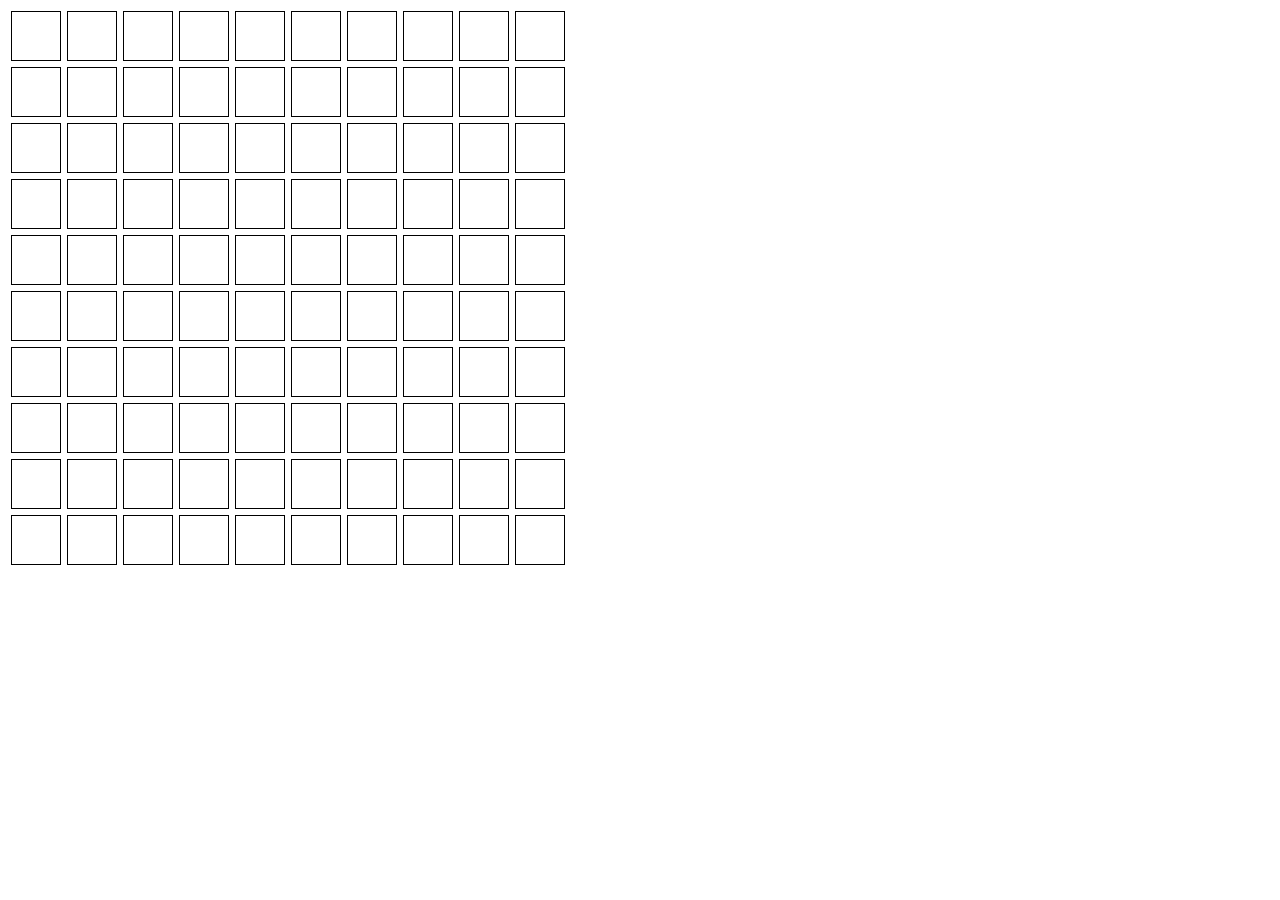
==== battleship-game.html @ e10d7560 "Initial commit" ====
<!DOCTYPE html>
<html lang="en">
  <head>
    <meta charset="UTF-8" />
    <meta name="viewport" content="width=device-width, initial-scale=1.0" />
    <link rel="stylesheet" href="battleship-style.css" />
    <title>Battleship - Game</title>
  </head>
  <body>
    <div class="container">
      <div class="row">
        <div class="column 0"></div>
        <div class="column 1"></div>
        <div class="column"></div>
        <div class="column"></div>
        <div class="column"></div>
        <div class="column"></div>
        <div class="column"></div>
        <div class="column"></div>
        <div class="column"></div>
        <div class="column"></div>
      </div>
      <div class="row">
        <div class="column"></div>
        <div class="column"></div>
        <div class="column"></div>
        <div class="column"></div>
        <div class="column"></div>
        <div class="column"></div>
        <div class="column"></div>
        <div class="column"></div>
        <div class="column"></div>
        <div class="column"></div>
      </div>
      <div class="row">
        <div class="column"></div>
        <div class="column"></div>
        <div class="column"></div>
        <div class="column"></div>
        <div class="column"></div>
        <div class="column"></div>
        <div class="column"></div>
        <div class="column"></div>
        <div class="column"></div>
        <div class="column"></div>
      </div>
      <div class="row">
        <div class="column"></div>
        <div class="column"></div>
        <div class="column"></div>
        <div class="column"></div>
        <div class="column"></div>
        <div class="column"></div>
        <div class="column"></div>
        <div class="column"></div>
        <div class="column"></div>
        <div class="column"></div>
      </div>
      <div class="row">
        <div class="column"></div>
        <div class="column"></div>
        <div class="column"></div>
        <div class="column"></div>
        <div class="column"></div>
        <div class="column"></div>
        <div class="column"></div>
        <div class="column"></div>
        <div class="column"></div>
        <div class="column"></div>
      </div>
      <div class="row">
        <div class="column"></div>
        <div class="column"></div>
        <div class="column"></div>
        <div class="column"></div>
        <div class="column"></div>
        <div class="column"></div>
        <div class="column"></div>
        <div class="column"></div>
        <div class="column"></div>
        <div class="column"></div>
      </div>
      <div class="row">
        <div class="column"></div>
        <div class="column"></div>
        <div class="column"></div>
        <div class="column"></div>
        <div class="column"></div>
        <div class="column"></div>
        <div class="column"></div>
        <div class="column"></div>
        <div class="column"></div>
        <div class="column"></div>
      </div>
      <div class="row">
        <div class="column"></div>
        <div class="column"></div>
        <div class="column"></div>
        <div class="column"></div>
        <div class="column"></div>
        <div class="column"></div>
        <div class="column"></div>
        <div class="column"></div>
        <div class="column"></div>
        <div class="column"></div>
      </div>
      <div class="row">
        <div class="column"></div>
        <div class="column"></div>
        <div class="column"></div>
        <div class="column"></div>
        <div class="column"></div>
        <div class="column"></div>
        <div class="column"></div>
        <div class="column"></div>
        <div class="column"></div>
        <div class="column"></div>
      </div>
      <div class="row">
        <div class="column"></div>
        <div class="column"></div>
        <div class="column"></div>
        <div class="column"></div>
        <div class="column"></div>
        <div class="column"></div>
        <div class="column"></div>
        <div class="column"></div>
        <div class="column"></div>
        <div class="column"></div>
      </div>
    </div>

    <script src="battleship-script.js"></script>
  </body>
</html>
---- battleship-style.css ----
* {
  box-sizing: border-box;
}

.container {
  display: flex;
  flex-direction: column;
}

.column {
  cursor: pointer;
  height: 50px;
  width: 50px;
  border: 1px solid black;
  margin: 3px 3px;
}

.row {
  margin-right: 3px;
  display: flex;
  user-select: none;
}

.column:hover {
  transform: scale(1.1);
  background-color: #f3f3f3;
}
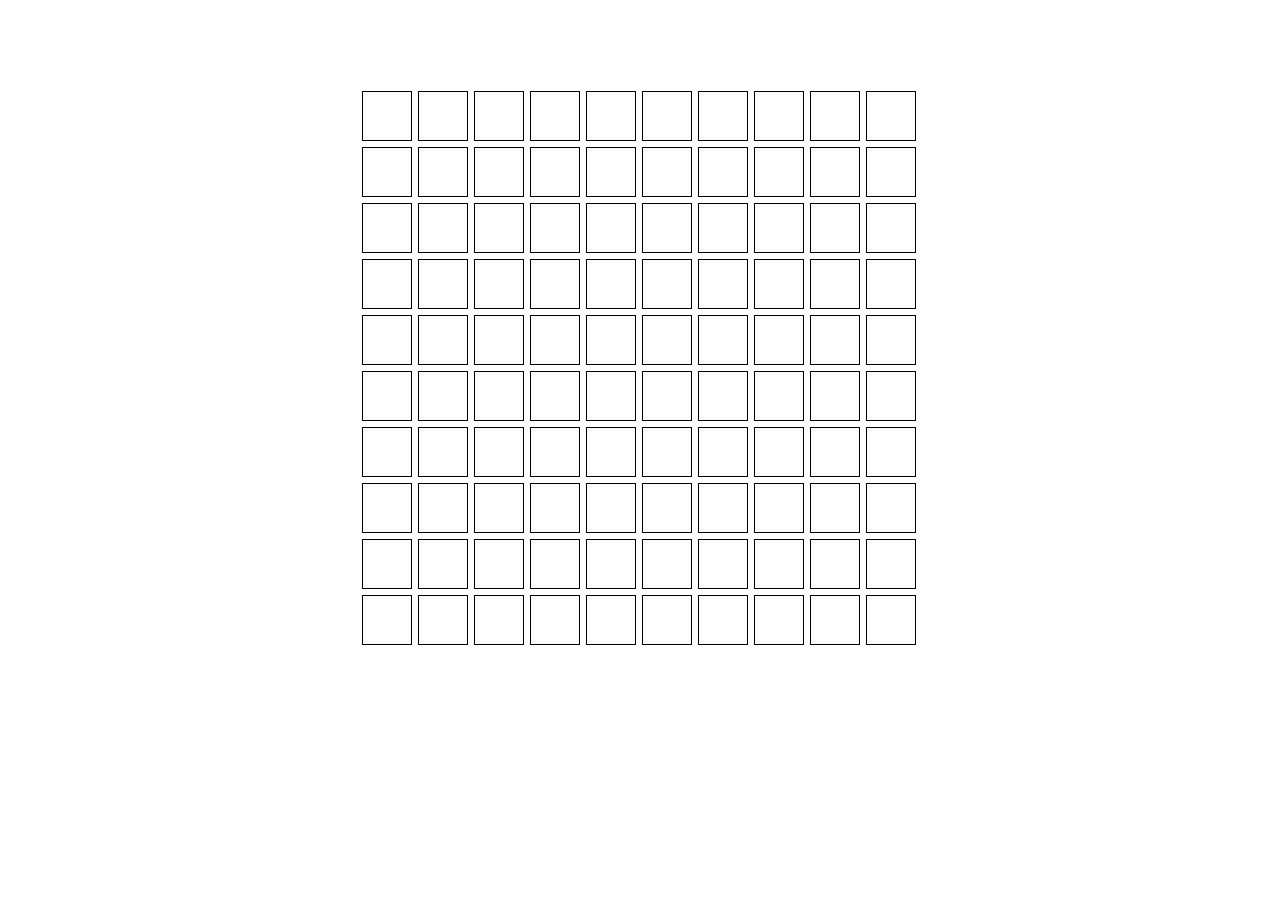
==== commit 6f119188: "Added delete function prototype" ====
--- a/battleship-game.html
+++ b/battleship-game.html
@@ -128,6 +128,7 @@
         <div class="column"></div>
         <div class="column"></div>
       </div>
+      <div class="available-ships" id="available-ships"></div>
     </div>
 
     <script src="battleship-script.js"></script>
--- a/battleship-style.css
+++ b/battleship-style.css
@@ -3,8 +3,11 @@
 }
 
 .container {
+  height: 80vh;
   display: flex;
   flex-direction: column;
+  justify-content: center;
+  align-items: center;
 }
 
 .column {
@@ -23,5 +26,9 @@
 
 .column:hover {
   transform: scale(1.1);
-  background-color: #f3f3f3;
+  background-color: #b9b7b7;
 }
+
+.column.invalid:hover {
+  background-color: red;
+}
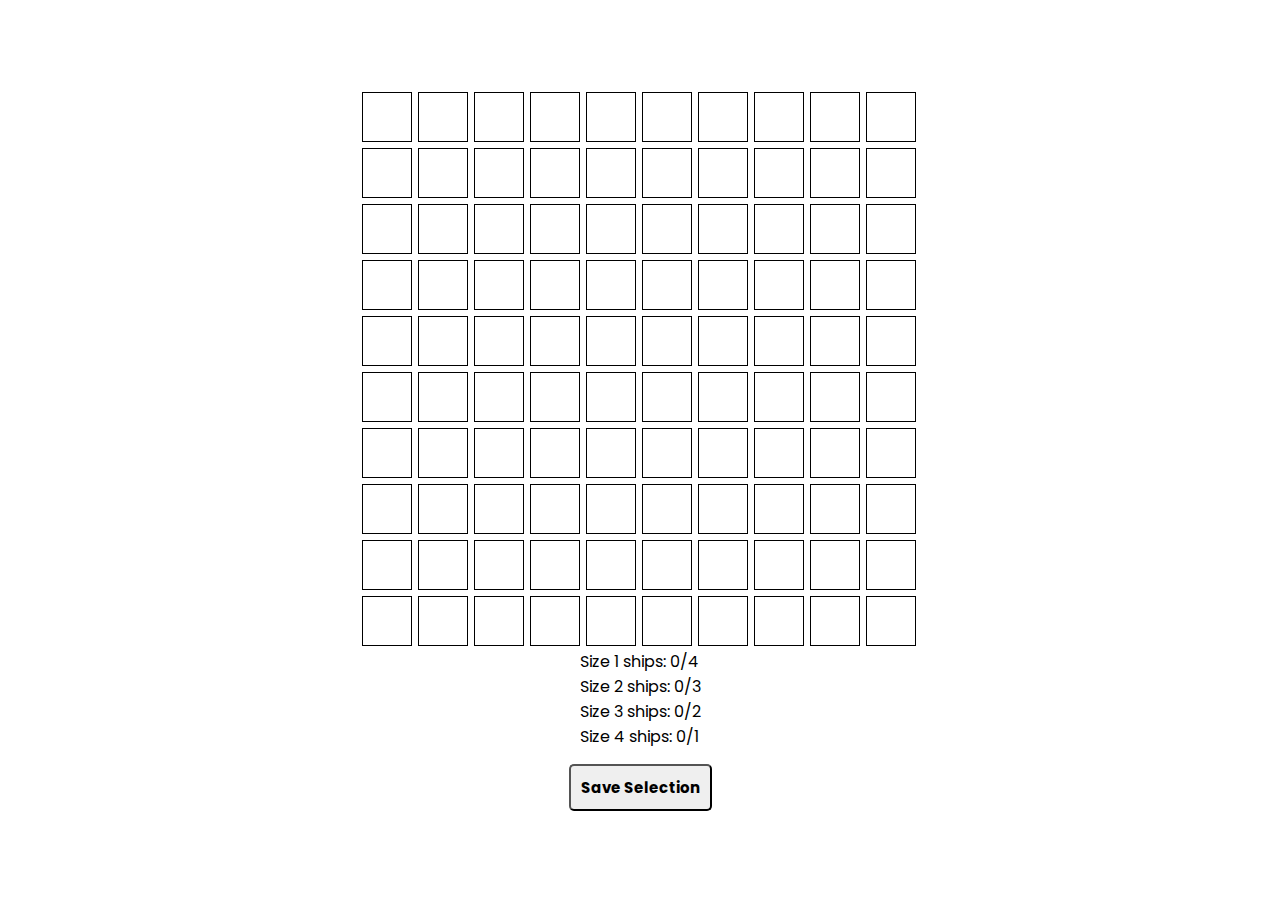
==== commit e8642e94: "Added landing page" ====
--- a/battleship-game.html
+++ b/battleship-game.html
@@ -128,7 +128,13 @@
         <div class="column"></div>
         <div class="column"></div>
       </div>
-      <div class="available-ships" id="available-ships"></div>
+      <div class="available-ships" id="available-ships">
+        <div class="ships"></div>
+        <div class="ships"></div>
+        <div class="ships"></div>
+        <div class="ships"></div>
+      </div>
+      <button class="save-btn" id="save-btn">Save Selection</button>
     </div>
 
     <script src="battleship-script.js"></script>
--- a/battleship-style.css
+++ b/battleship-style.css
@@ -1,9 +1,14 @@
+@import url("https://fonts.googleapis.com/css?family=Poppins&display=swap");
+
 * {
   box-sizing: border-box;
+  margin: 0;
+  padding: 0;
+  font-family: "Poppins", sans-serif;
 }
 
 .container {
-  height: 80vh;
+  height: 100vh;
   display: flex;
   flex-direction: column;
   justify-content: center;
@@ -32,3 +37,130 @@
 .column.invalid:hover {
   background-color: red;
 }
+
+.column.ship {
+  background-color: black;
+}
+
+.save-btn {
+  margin-top: 15px;
+  border-radius: 5px;
+  font-size: 15px;
+  font-weight: bold;
+  padding: 10px;
+}
+
+.ships {
+  font-size: 16px;
+}
+
+/* Welcome page style  */
+
+.welcome-container {
+  display: flex;
+  height: 100vh;
+  align-items: center;
+  justify-content: center;
+  overflow: none;
+}
+
+.card-container {
+  /* height: 755px;   */
+  height: 600px;
+  width: 500px;
+  background: linear-gradient(
+    144.33deg,
+    rgba(90, 157, 179, 0.5) 2.07%,
+    rgba(223, 36, 42, 0.5) 90.04%
+  );
+  border: 1px solid rgba(0, 0, 0, 0.3);
+  /* box-shadow: 5px 5px rgba(0, 0, 0, 0.3); */
+  display: flex;
+  flex-direction: column;
+  align-items: center;
+  justify-content: center;
+  /* border-radius: 5px; */
+  z-index: 5;
+}
+
+.card-header h1 {
+  margin-top: 110px;
+  color: white;
+}
+
+.card-content {
+  width: 100%;
+  height: 100%;
+  display: flex;
+  flex-direction: column;
+  justify-content: center;
+  align-items: center;
+}
+
+.card-content input {
+  width: 60%;
+  height: 5%;
+  padding: 20px;
+  margin-bottom: 50px;
+  border-radius: 5px;
+  font-size: 20px;
+  border: 1px solid rgba(0, 0, 0, 0.3);
+  background-color: #6a9a99;
+  color: white;
+  opacity: 0.9;
+}
+
+input::placeholder {
+  color: white;
+}
+
+input:focus {
+  outline: none;
+}
+
+.card-content button {
+  cursor: pointer;
+  width: 80%;
+  height: 10%;
+  border-radius: 5px;
+  font-size: 30px;
+  /* padding: 5px; */
+  text-align: center;
+  border: 1px solid rgba(0, 0, 0, 0.3);
+  font-weight: bold;
+  background-color: #328caa;
+  color: white;
+  opacity: 0.9;
+  margin-top: 50px;
+}
+
+.card-content button:hover {
+  transform: scale(1.02);
+}
+
+.img-container {
+  position: absolute;
+  top: 0;
+  bottom: 0;
+  right: 0;
+  left: 0;
+  /* background-image: url(assets/paper-boats-on-solid-surface-194094.jpg); */
+}
+
+.img-container::after {
+  content: "";
+  position: absolute;
+  top: 0;
+  bottom: 0;
+  right: 0;
+  left: 0;
+  background-color: rgba(0, 0, 0, 0.2);
+  z-index: 1;
+}
+
+.img-container img {
+  z-index: -1;
+  height: 100%;
+  width: 100%;
+  object-fit: cover;
+}
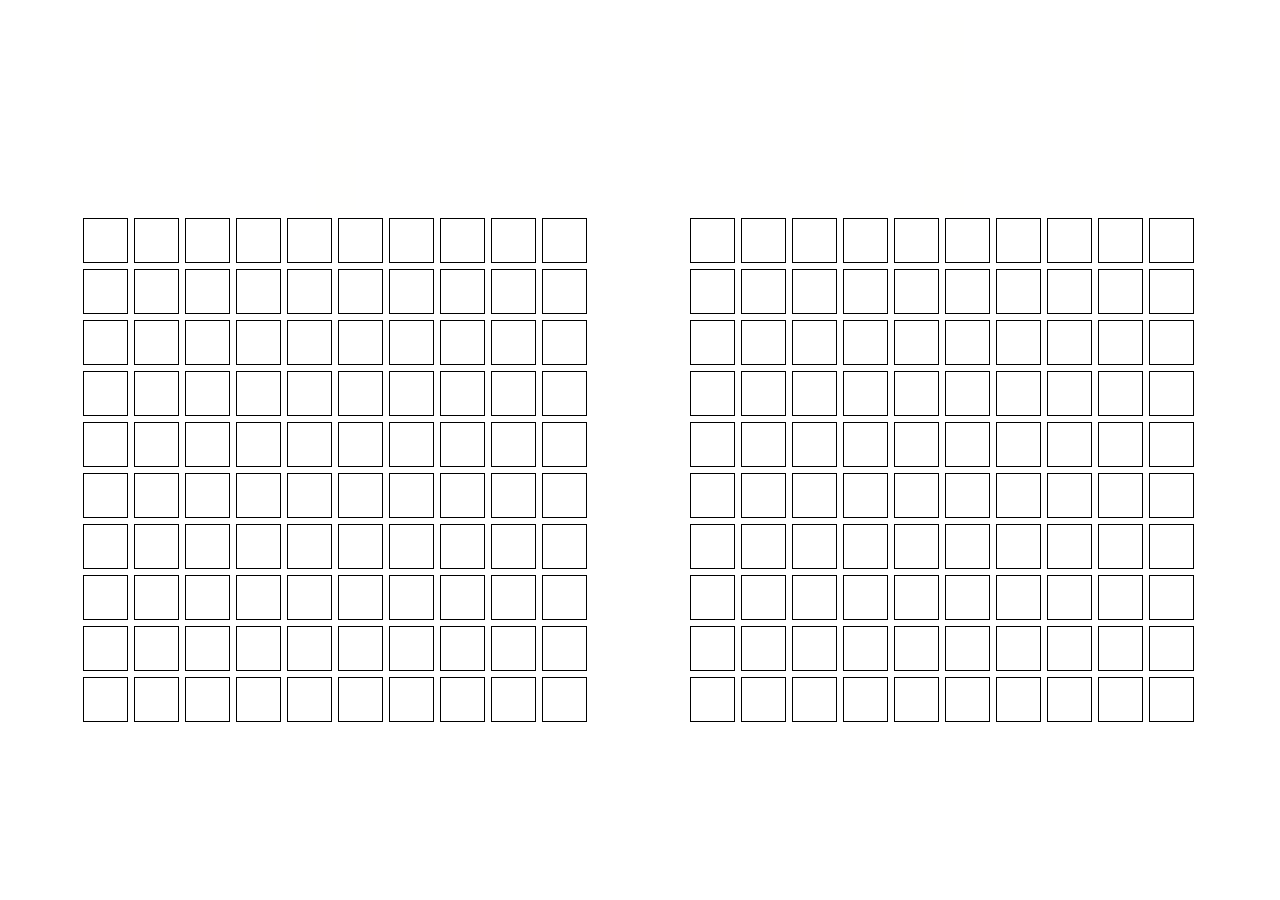
==== commit d8900614: "Added game page" ====
--- a/battleship-game.html
+++ b/battleship-game.html
@@ -4,139 +4,267 @@
     <meta charset="UTF-8" />
     <meta name="viewport" content="width=device-width, initial-scale=1.0" />
     <link rel="stylesheet" href="battleship-style.css" />
-    <title>Battleship - Game</title>
+    <title>Battleships - Game</title>
   </head>
   <body>
-    <div class="container">
-      <div class="row">
-        <div class="column 0"></div>
-        <div class="column 1"></div>
-        <div class="column"></div>
-        <div class="column"></div>
-        <div class="column"></div>
-        <div class="column"></div>
-        <div class="column"></div>
-        <div class="column"></div>
-        <div class="column"></div>
-        <div class="column"></div>
+    <div class="p3-container">
+      <div class="player-container player1">
+        <div class="current-player">
+          <span></span>
+          <div class="player-avatar"></div>
+        </div>
+        <div class="board-container">
+          <div class="row">
+            <div class="column 0"></div>
+            <div class="column 1"></div>
+            <div class="column"></div>
+            <div class="column"></div>
+            <div class="column"></div>
+            <div class="column"></div>
+            <div class="column"></div>
+            <div class="column"></div>
+            <div class="column"></div>
+            <div class="column"></div>
+          </div>
+          <div class="row">
+            <div class="column"></div>
+            <div class="column"></div>
+            <div class="column"></div>
+            <div class="column"></div>
+            <div class="column"></div>
+            <div class="column"></div>
+            <div class="column"></div>
+            <div class="column"></div>
+            <div class="column"></div>
+            <div class="column"></div>
+          </div>
+          <div class="row">
+            <div class="column"></div>
+            <div class="column"></div>
+            <div class="column"></div>
+            <div class="column"></div>
+            <div class="column"></div>
+            <div class="column"></div>
+            <div class="column"></div>
+            <div class="column"></div>
+            <div class="column"></div>
+            <div class="column"></div>
+          </div>
+          <div class="row">
+            <div class="column"></div>
+            <div class="column"></div>
+            <div class="column"></div>
+            <div class="column"></div>
+            <div class="column"></div>
+            <div class="column"></div>
+            <div class="column"></div>
+            <div class="column"></div>
+            <div class="column"></div>
+            <div class="column"></div>
+          </div>
+          <div class="row">
+            <div class="column"></div>
+            <div class="column"></div>
+            <div class="column"></div>
+            <div class="column"></div>
+            <div class="column"></div>
+            <div class="column"></div>
+            <div class="column"></div>
+            <div class="column"></div>
+            <div class="column"></div>
+            <div class="column"></div>
+          </div>
+          <div class="row">
+            <div class="column"></div>
+            <div class="column"></div>
+            <div class="column"></div>
+            <div class="column"></div>
+            <div class="column"></div>
+            <div class="column"></div>
+            <div class="column"></div>
+            <div class="column"></div>
+            <div class="column"></div>
+            <div class="column"></div>
+          </div>
+          <div class="row">
+            <div class="column"></div>
+            <div class="column"></div>
+            <div class="column"></div>
+            <div class="column"></div>
+            <div class="column"></div>
+            <div class="column"></div>
+            <div class="column"></div>
+            <div class="column"></div>
+            <div class="column"></div>
+            <div class="column"></div>
+          </div>
+          <div class="row">
+            <div class="column"></div>
+            <div class="column"></div>
+            <div class="column"></div>
+            <div class="column"></div>
+            <div class="column"></div>
+            <div class="column"></div>
+            <div class="column"></div>
+            <div class="column"></div>
+            <div class="column"></div>
+            <div class="column"></div>
+          </div>
+          <div class="row">
+            <div class="column"></div>
+            <div class="column"></div>
+            <div class="column"></div>
+            <div class="column"></div>
+            <div class="column"></div>
+            <div class="column"></div>
+            <div class="column"></div>
+            <div class="column"></div>
+            <div class="column"></div>
+            <div class="column"></div>
+          </div>
+          <div class="row">
+            <div class="column"></div>
+            <div class="column"></div>
+            <div class="column"></div>
+            <div class="column"></div>
+            <div class="column"></div>
+            <div class="column"></div>
+            <div class="column"></div>
+            <div class="column"></div>
+            <div class="column"></div>
+            <div class="column"></div>
+          </div>
+        </div>
       </div>
-      <div class="row">
-        <div class="column"></div>
-        <div class="column"></div>
-        <div class="column"></div>
-        <div class="column"></div>
-        <div class="column"></div>
-        <div class="column"></div>
-        <div class="column"></div>
-        <div class="column"></div>
-        <div class="column"></div>
-        <div class="column"></div>
+      <div class="player-container player2">
+        <div class="current-player">
+          <span></span>
+          <div class="player-avatar"></div>
+        </div>
+        <div class="board-container">
+          <div class="row">
+            <div class="column 0"></div>
+            <div class="column 1"></div>
+            <div class="column"></div>
+            <div class="column"></div>
+            <div class="column"></div>
+            <div class="column"></div>
+            <div class="column"></div>
+            <div class="column"></div>
+            <div class="column"></div>
+            <div class="column"></div>
+          </div>
+          <div class="row">
+            <div class="column"></div>
+            <div class="column"></div>
+            <div class="column"></div>
+            <div class="column"></div>
+            <div class="column"></div>
+            <div class="column"></div>
+            <div class="column"></div>
+            <div class="column"></div>
+            <div class="column"></div>
+            <div class="column"></div>
+          </div>
+          <div class="row">
+            <div class="column"></div>
+            <div class="column"></div>
+            <div class="column"></div>
+            <div class="column"></div>
+            <div class="column"></div>
+            <div class="column"></div>
+            <div class="column"></div>
+            <div class="column"></div>
+            <div class="column"></div>
+            <div class="column"></div>
+          </div>
+          <div class="row">
+            <div class="column"></div>
+            <div class="column"></div>
+            <div class="column"></div>
+            <div class="column"></div>
+            <div class="column"></div>
+            <div class="column"></div>
+            <div class="column"></div>
+            <div class="column"></div>
+            <div class="column"></div>
+            <div class="column"></div>
+          </div>
+          <div class="row">
+            <div class="column"></div>
+            <div class="column"></div>
+            <div class="column"></div>
+            <div class="column"></div>
+            <div class="column"></div>
+            <div class="column"></div>
+            <div class="column"></div>
+            <div class="column"></div>
+            <div class="column"></div>
+            <div class="column"></div>
+          </div>
+          <div class="row">
+            <div class="column"></div>
+            <div class="column"></div>
+            <div class="column"></div>
+            <div class="column"></div>
+            <div class="column"></div>
+            <div class="column"></div>
+            <div class="column"></div>
+            <div class="column"></div>
+            <div class="column"></div>
+            <div class="column"></div>
+          </div>
+          <div class="row">
+            <div class="column"></div>
+            <div class="column"></div>
+            <div class="column"></div>
+            <div class="column"></div>
+            <div class="column"></div>
+            <div class="column"></div>
+            <div class="column"></div>
+            <div class="column"></div>
+            <div class="column"></div>
+            <div class="column"></div>
+          </div>
+          <div class="row">
+            <div class="column"></div>
+            <div class="column"></div>
+            <div class="column"></div>
+            <div class="column"></div>
+            <div class="column"></div>
+            <div class="column"></div>
+            <div class="column"></div>
+            <div class="column"></div>
+            <div class="column"></div>
+            <div class="column"></div>
+          </div>
+          <div class="row">
+            <div class="column"></div>
+            <div class="column"></div>
+            <div class="column"></div>
+            <div class="column"></div>
+            <div class="column"></div>
+            <div class="column"></div>
+            <div class="column"></div>
+            <div class="column"></div>
+            <div class="column"></div>
+            <div class="column"></div>
+          </div>
+          <div class="row">
+            <div class="column"></div>
+            <div class="column"></div>
+            <div class="column"></div>
+            <div class="column"></div>
+            <div class="column"></div>
+            <div class="column"></div>
+            <div class="column"></div>
+            <div class="column"></div>
+            <div class="column"></div>
+            <div class="column"></div>
+          </div>
+        </div>
       </div>
-      <div class="row">
-        <div class="column"></div>
-        <div class="column"></div>
-        <div class="column"></div>
-        <div class="column"></div>
-        <div class="column"></div>
-        <div class="column"></div>
-        <div class="column"></div>
-        <div class="column"></div>
-        <div class="column"></div>
-        <div class="column"></div>
-      </div>
-      <div class="row">
-        <div class="column"></div>
-        <div class="column"></div>
-        <div class="column"></div>
-        <div class="column"></div>
-        <div class="column"></div>
-        <div class="column"></div>
-        <div class="column"></div>
-        <div class="column"></div>
-        <div class="column"></div>
-        <div class="column"></div>
-      </div>
-      <div class="row">
-        <div class="column"></div>
-        <div class="column"></div>
-        <div class="column"></div>
-        <div class="column"></div>
-        <div class="column"></div>
-        <div class="column"></div>
-        <div class="column"></div>
-        <div class="column"></div>
-        <div class="column"></div>
-        <div class="column"></div>
-      </div>
-      <div class="row">
-        <div class="column"></div>
-        <div class="column"></div>
-        <div class="column"></div>
-        <div class="column"></div>
-        <div class="column"></div>
-        <div class="column"></div>
-        <div class="column"></div>
-        <div class="column"></div>
-        <div class="column"></div>
-        <div class="column"></div>
-      </div>
-      <div class="row">
-        <div class="column"></div>
-        <div class="column"></div>
-        <div class="column"></div>
-        <div class="column"></div>
-        <div class="column"></div>
-        <div class="column"></div>
-        <div class="column"></div>
-        <div class="column"></div>
-        <div class="column"></div>
-        <div class="column"></div>
-      </div>
-      <div class="row">
-        <div class="column"></div>
-        <div class="column"></div>
-        <div class="column"></div>
-        <div class="column"></div>
-        <div class="column"></div>
-        <div class="column"></div>
-        <div class="column"></div>
-        <div class="column"></div>
-        <div class="column"></div>
-        <div class="column"></div>
-      </div>
-      <div class="row">
-        <div class="column"></div>
-        <div class="column"></div>
-        <div class="column"></div>
-        <div class="column"></div>
-        <div class="column"></div>
-        <div class="column"></div>
-        <div class="column"></div>
-        <div class="column"></div>
-        <div class="column"></div>
-        <div class="column"></div>
-      </div>
-      <div class="row">
-        <div class="column"></div>
-        <div class="column"></div>
-        <div class="column"></div>
-        <div class="column"></div>
-        <div class="column"></div>
-        <div class="column"></div>
-        <div class="column"></div>
-        <div class="column"></div>
-        <div class="column"></div>
-        <div class="column"></div>
-      </div>
-      <div class="available-ships" id="available-ships">
-        <div class="ships"></div>
-        <div class="ships"></div>
-        <div class="ships"></div>
-        <div class="ships"></div>
-      </div>
-      <button class="save-btn" id="save-btn">Save Selection</button>
     </div>
-
-    <script src="battleship-script.js"></script>
+    <script src="battleship-game.js"></script>
   </body>
 </html>
--- a/battleship-style.css
+++ b/battleship-style.css
@@ -5,6 +5,13 @@
   margin: 0;
   padding: 0;
   font-family: "Poppins", sans-serif;
+  -webkit-user-drag: none;
+}
+
+body {
+  overflow: hidden;
+  user-select: none;
+  /* position: relative; */
 }
 
 .container {
@@ -13,12 +20,14 @@
   flex-direction: column;
   justify-content: center;
   align-items: center;
+  background-image: url(./assets/test-bg3.png);
+  /* transform: translate(-50%, -50%); */
 }
 
 .column {
   cursor: pointer;
-  height: 50px;
-  width: 50px;
+  height: 45px;
+  width: 45px;
   border: 1px solid black;
   margin: 3px 3px;
 }
@@ -48,26 +57,104 @@
   font-size: 15px;
   font-weight: bold;
   padding: 10px;
+  background-color: #7f5af0;
+  color: #fffffe;
 }
 
 .ships {
   font-size: 16px;
 }
 
-/* Welcome page style  */
+.toast {
+  width: 400px;
+  min-height: 40px;
+  position: absolute;
+  bottom: -60px;
+
+  display: flex;
+  align-items: center;
+  justify-content: center;
+  /* transform: translate(-50%, -50%); */
+  text-align: center;
+  background-color: rgb(85, 79, 79);
+  color: white;
+  border-top-left-radius: 7px;
+  border-top-right-radius: 7px;
+  transition: transform 0.3s ease-in-out;
+  z-index: 5;
+}
+
+.toast.show {
+  transform: translateY(-60px);
+}
+
+.toast p {
+  margin: 0;
+}
+
+.current-player {
+  /* width: 200px; */
+  background-color: #fffffe;
+  height: 200px;
+  display: flex;
+  flex-direction: row-reverse;
+  justify-content: center;
+  align-items: center;
+  border-top-left-radius: 5px;
+  border-top-right-radius: 5px;
+
+  /* margin-top: 30px; */
+}
+
+.current-player span {
+  font-size: 50px;
+  margin-right: 40px;
+}
+
+.board-container {
+  display: flex;
+  flex-direction: column;
+}
+
+.game-controls-container {
+  width: 100vh;
+  display: flex;
+  align-items: center;
+  justify-content: space-between;
+  background-color: #fffffe;
+  padding: 20px 20px;
+  border-radius: 5px;
+}
+
+.controls {
+  display: flex;
+  flex-direction: column;
+  padding: 10px 10px;
+  background-color: #72757e;
+  color: white;
+  border-radius: 5px;
+  align-items: center;
+}
+
+.avatar-container.page2 {
+}
+
+/* -------------Welcome page style-------------  */
 
 .welcome-container {
   display: flex;
   height: 100vh;
   align-items: center;
   justify-content: center;
-  overflow: none;
+  flex-direction: column;
+  overflow: hidden;
+  position: relative;
 }
 
 .card-container {
   /* height: 755px;   */
   height: 600px;
-  width: 500px;
+  width: 800px;
   background: linear-gradient(
     144.33deg,
     rgba(90, 157, 179, 0.5) 2.07%,
@@ -92,33 +179,40 @@
   width: 100%;
   height: 100%;
   display: flex;
-  flex-direction: column;
+  flex-direction: row;
   justify-content: center;
   align-items: center;
 }
 
 .card-content input {
-  width: 60%;
-  height: 5%;
-  padding: 20px;
-  margin-bottom: 50px;
+  width: 90%;
+  /* height: 2%; */
+  padding: 5px 5px;
+
   border-radius: 5px;
   font-size: 20px;
   border: 1px solid rgba(0, 0, 0, 0.3);
   background-color: #6a9a99;
   color: white;
   opacity: 0.9;
+  text-align: center;
+  margin-bottom: 20px;
 }
 
 input::placeholder {
   color: white;
 }
 
-input:focus {
+.card-content input:focus {
   outline: none;
-}
-
-.card-content button {
+  border: 1px solid white;
+}
+
+.card-content input:focus::placeholder {
+  color: transparent;
+}
+
+.card-container button {
   cursor: pointer;
   width: 80%;
   height: 10%;
@@ -134,7 +228,7 @@
   margin-top: 50px;
 }
 
-.card-content button:hover {
+.card-container button:hover {
   transform: scale(1.02);
 }
 
@@ -164,3 +258,183 @@
   width: 100%;
   object-fit: cover;
 }
+
+.player1,
+.player2 {
+  display: flex;
+  position: relative;
+  flex-direction: column;
+  align-items: center;
+  justify-content: center;
+  margin-top: 15px;
+  margin-left: 15px;
+  margin-right: 15px;
+}
+
+.avatar-container {
+  position: relative;
+  min-width: 200px;
+  min-height: 200px;
+  object-fit: contain;
+  border: 1px solid white;
+  margin: 0 10px;
+}
+
+.avatar-container img {
+  width: 100%;
+  height: 100%;
+}
+
+.avatar-container {
+  /* animation: shake 0.5s; */
+  animation-iteration-count: infinite;
+}
+
+.hat,
+.body-head,
+.eyes,
+.mouth,
+.shirt {
+  position: absolute;
+  top: 0;
+  left: 0;
+  z-index: 3;
+}
+
+.mouth {
+  z-index: 4;
+}
+
+.eyes {
+  z-index: 3;
+}
+
+.hat {
+  z-index: 4;
+}
+
+.body-head {
+  z-index: 2;
+}
+
+/* Buttons for changing avatars */
+.avatar-btn {
+  display: flex;
+  align-items: center;
+  justify-content: center;
+  position: absolute;
+
+  border-radius: 50%;
+  /* background-color: white; */
+  min-width: 32px;
+  min-height: 32px;
+  cursor: pointer;
+  color: white;
+  transition: transform 0.1s ease-in;
+}
+
+.avatar-btn:hover {
+  color: black;
+}
+
+.slide-right:hover {
+  transform: translateX(2px);
+}
+
+.slide-left:hover {
+  transform: translateX(-2px);
+}
+.Hat-up-btn {
+  top: 90px;
+  right: 0px;
+}
+
+.Hat-down-btn {
+  top: 90px;
+  left: 0px;
+}
+
+.Eyes-up-btn {
+  top: 130px;
+  right: 0px;
+}
+
+.Eyes-down-btn {
+  top: 130px;
+  left: 0px;
+}
+
+.Mouth-up-btn {
+  top: 170px;
+  right: 0px;
+}
+
+.Mouth-down-btn {
+  top: 170px;
+  left: 0px;
+}
+
+.Shirt-up-btn {
+  top: 210px;
+  right: 0px;
+}
+
+.Shirt-down-btn {
+  top: 210px;
+  left: 0px;
+}
+@keyframes shake {
+  0% {
+    transform: translate(0.5px, 0.5px);
+  }
+  10% {
+    transform: translate(-0.5px, -1px);
+  }
+  20% {
+    transform: translate(-1.5px, 0px);
+  }
+  30% {
+    transform: translate(1.5px, 1px);
+  }
+  40% {
+    transform: translate(0.5px, -0.5px);
+  }
+  50% {
+    transform: translate(-0.5px, 1px);
+  }
+  60% {
+    transform: translate(-1.5px, 0.5px);
+  }
+  70% {
+    transform: translate(1.5px, 0.5px);
+  }
+  80% {
+    transform: translate(-0.5px, -0.5px);
+  }
+  90% {
+    transform: translate(0.5px, 1px);
+  }
+  100% {
+    transform: translate(0.5px, -1px);
+  }
+}
+
+.toast.page1 {
+  bottom: -65px;
+  padding: 7px 2px;
+}
+
+@media (max-width: 700px) {
+  .card-content {
+    flex-direction: column;
+  }
+}
+
+/* GAME PAGE STYLES */
+
+.p3-container {
+  display: flex;
+  flex-direction: row;
+  align-items: center;
+  justify-content: space-evenly;
+}
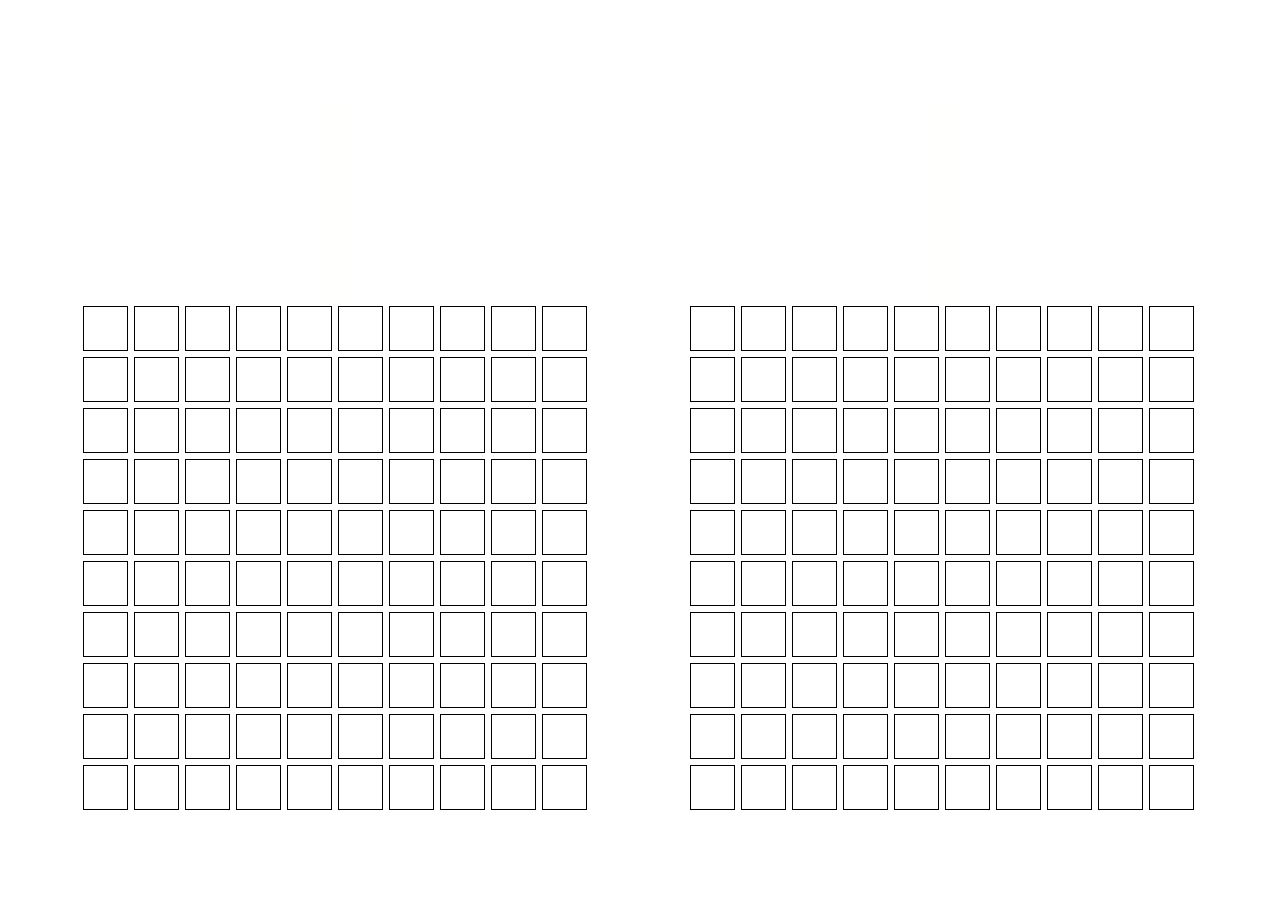
==== commit 272ba292: "Added functionality of gameplay" ====
--- a/battleship-game.html
+++ b/battleship-game.html
@@ -15,124 +15,124 @@
         </div>
         <div class="board-container">
           <div class="row">
-            <div class="column 0"></div>
-            <div class="column 1"></div>
-            <div class="column"></div>
-            <div class="column"></div>
-            <div class="column"></div>
-            <div class="column"></div>
-            <div class="column"></div>
-            <div class="column"></div>
-            <div class="column"></div>
-            <div class="column"></div>
-          </div>
-          <div class="row">
-            <div class="column"></div>
-            <div class="column"></div>
-            <div class="column"></div>
-            <div class="column"></div>
-            <div class="column"></div>
-            <div class="column"></div>
-            <div class="column"></div>
-            <div class="column"></div>
-            <div class="column"></div>
-            <div class="column"></div>
-          </div>
-          <div class="row">
-            <div class="column"></div>
-            <div class="column"></div>
-            <div class="column"></div>
-            <div class="column"></div>
-            <div class="column"></div>
-            <div class="column"></div>
-            <div class="column"></div>
-            <div class="column"></div>
-            <div class="column"></div>
-            <div class="column"></div>
-          </div>
-          <div class="row">
-            <div class="column"></div>
-            <div class="column"></div>
-            <div class="column"></div>
-            <div class="column"></div>
-            <div class="column"></div>
-            <div class="column"></div>
-            <div class="column"></div>
-            <div class="column"></div>
-            <div class="column"></div>
-            <div class="column"></div>
-          </div>
-          <div class="row">
-            <div class="column"></div>
-            <div class="column"></div>
-            <div class="column"></div>
-            <div class="column"></div>
-            <div class="column"></div>
-            <div class="column"></div>
-            <div class="column"></div>
-            <div class="column"></div>
-            <div class="column"></div>
-            <div class="column"></div>
-          </div>
-          <div class="row">
-            <div class="column"></div>
-            <div class="column"></div>
-            <div class="column"></div>
-            <div class="column"></div>
-            <div class="column"></div>
-            <div class="column"></div>
-            <div class="column"></div>
-            <div class="column"></div>
-            <div class="column"></div>
-            <div class="column"></div>
-          </div>
-          <div class="row">
-            <div class="column"></div>
-            <div class="column"></div>
-            <div class="column"></div>
-            <div class="column"></div>
-            <div class="column"></div>
-            <div class="column"></div>
-            <div class="column"></div>
-            <div class="column"></div>
-            <div class="column"></div>
-            <div class="column"></div>
-          </div>
-          <div class="row">
-            <div class="column"></div>
-            <div class="column"></div>
-            <div class="column"></div>
-            <div class="column"></div>
-            <div class="column"></div>
-            <div class="column"></div>
-            <div class="column"></div>
-            <div class="column"></div>
-            <div class="column"></div>
-            <div class="column"></div>
-          </div>
-          <div class="row">
-            <div class="column"></div>
-            <div class="column"></div>
-            <div class="column"></div>
-            <div class="column"></div>
-            <div class="column"></div>
-            <div class="column"></div>
-            <div class="column"></div>
-            <div class="column"></div>
-            <div class="column"></div>
-            <div class="column"></div>
-          </div>
-          <div class="row">
-            <div class="column"></div>
-            <div class="column"></div>
-            <div class="column"></div>
-            <div class="column"></div>
-            <div class="column"></div>
-            <div class="column"></div>
-            <div class="column"></div>
-            <div class="column"></div>
-            <div class="column"></div>
-            <div class="column"></div>
+            <div class="column p3 0"></div>
+            <div class="column p3 1"></div>
+            <div class="column p3"></div>
+            <div class="column p3"></div>
+            <div class="column p3"></div>
+            <div class="column p3"></div>
+            <div class="column p3"></div>
+            <div class="column p3"></div>
+            <div class="column p3"></div>
+            <div class="column p3"></div>
+          </div>
+          <div class="row">
+            <div class="column p3"></div>
+            <div class="column p3"></div>
+            <div class="column p3"></div>
+            <div class="column p3"></div>
+            <div class="column p3"></div>
+            <div class="column p3"></div>
+            <div class="column p3"></div>
+            <div class="column p3"></div>
+            <div class="column p3"></div>
+            <div class="column p3"></div>
+          </div>
+          <div class="row">
+            <div class="column p3"></div>
+            <div class="column p3"></div>
+            <div class="column p3"></div>
+            <div class="column p3"></div>
+            <div class="column p3"></div>
+            <div class="column p3"></div>
+            <div class="column p3"></div>
+            <div class="column p3"></div>
+            <div class="column p3"></div>
+            <div class="column p3"></div>
+          </div>
+          <div class="row">
+            <div class="column p3"></div>
+            <div class="column p3"></div>
+            <div class="column p3"></div>
+            <div class="column p3"></div>
+            <div class="column p3"></div>
+            <div class="column p3"></div>
+            <div class="column p3"></div>
+            <div class="column p3"></div>
+            <div class="column p3"></div>
+            <div class="column p3"></div>
+          </div>
+          <div class="row">
+            <div class="column p3"></div>
+            <div class="column p3"></div>
+            <div class="column p3"></div>
+            <div class="column p3"></div>
+            <div class="column p3"></div>
+            <div class="column p3"></div>
+            <div class="column p3"></div>
+            <div class="column p3"></div>
+            <div class="column p3"></div>
+            <div class="column p3"></div>
+          </div>
+          <div class="row">
+            <div class="column p3"></div>
+            <div class="column p3"></div>
+            <div class="column p3"></div>
+            <div class="column p3"></div>
+            <div class="column p3"></div>
+            <div class="column p3"></div>
+            <div class="column p3"></div>
+            <div class="column p3"></div>
+            <div class="column p3"></div>
+            <div class="column p3"></div>
+          </div>
+          <div class="row">
+            <div class="column p3"></div>
+            <div class="column p3"></div>
+            <div class="column p3"></div>
+            <div class="column p3"></div>
+            <div class="column p3"></div>
+            <div class="column p3"></div>
+            <div class="column p3"></div>
+            <div class="column p3"></div>
+            <div class="column p3"></div>
+            <div class="column p3"></div>
+          </div>
+          <div class="row">
+            <div class="column p3"></div>
+            <div class="column p3"></div>
+            <div class="column p3"></div>
+            <div class="column p3"></div>
+            <div class="column p3"></div>
+            <div class="column p3"></div>
+            <div class="column p3"></div>
+            <div class="column p3"></div>
+            <div class="column p3"></div>
+            <div class="column p3"></div>
+          </div>
+          <div class="row">
+            <div class="column p3"></div>
+            <div class="column p3"></div>
+            <div class="column p3"></div>
+            <div class="column p3"></div>
+            <div class="column p3"></div>
+            <div class="column p3"></div>
+            <div class="column p3"></div>
+            <div class="column p3"></div>
+            <div class="column p3"></div>
+            <div class="column p3"></div>
+          </div>
+          <div class="row">
+            <div class="column p3"></div>
+            <div class="column p3"></div>
+            <div class="column p3"></div>
+            <div class="column p3"></div>
+            <div class="column p3"></div>
+            <div class="column p3"></div>
+            <div class="column p3"></div>
+            <div class="column p3"></div>
+            <div class="column p3"></div>
+            <div class="column p3"></div>
           </div>
         </div>
       </div>
@@ -143,127 +143,139 @@
         </div>
         <div class="board-container">
           <div class="row">
-            <div class="column 0"></div>
-            <div class="column 1"></div>
-            <div class="column"></div>
-            <div class="column"></div>
-            <div class="column"></div>
-            <div class="column"></div>
-            <div class="column"></div>
-            <div class="column"></div>
-            <div class="column"></div>
-            <div class="column"></div>
-          </div>
-          <div class="row">
-            <div class="column"></div>
-            <div class="column"></div>
-            <div class="column"></div>
-            <div class="column"></div>
-            <div class="column"></div>
-            <div class="column"></div>
-            <div class="column"></div>
-            <div class="column"></div>
-            <div class="column"></div>
-            <div class="column"></div>
-          </div>
-          <div class="row">
-            <div class="column"></div>
-            <div class="column"></div>
-            <div class="column"></div>
-            <div class="column"></div>
-            <div class="column"></div>
-            <div class="column"></div>
-            <div class="column"></div>
-            <div class="column"></div>
-            <div class="column"></div>
-            <div class="column"></div>
-          </div>
-          <div class="row">
-            <div class="column"></div>
-            <div class="column"></div>
-            <div class="column"></div>
-            <div class="column"></div>
-            <div class="column"></div>
-            <div class="column"></div>
-            <div class="column"></div>
-            <div class="column"></div>
-            <div class="column"></div>
-            <div class="column"></div>
-          </div>
-          <div class="row">
-            <div class="column"></div>
-            <div class="column"></div>
-            <div class="column"></div>
-            <div class="column"></div>
-            <div class="column"></div>
-            <div class="column"></div>
-            <div class="column"></div>
-            <div class="column"></div>
-            <div class="column"></div>
-            <div class="column"></div>
-          </div>
-          <div class="row">
-            <div class="column"></div>
-            <div class="column"></div>
-            <div class="column"></div>
-            <div class="column"></div>
-            <div class="column"></div>
-            <div class="column"></div>
-            <div class="column"></div>
-            <div class="column"></div>
-            <div class="column"></div>
-            <div class="column"></div>
-          </div>
-          <div class="row">
-            <div class="column"></div>
-            <div class="column"></div>
-            <div class="column"></div>
-            <div class="column"></div>
-            <div class="column"></div>
-            <div class="column"></div>
-            <div class="column"></div>
-            <div class="column"></div>
-            <div class="column"></div>
-            <div class="column"></div>
-          </div>
-          <div class="row">
-            <div class="column"></div>
-            <div class="column"></div>
-            <div class="column"></div>
-            <div class="column"></div>
-            <div class="column"></div>
-            <div class="column"></div>
-            <div class="column"></div>
-            <div class="column"></div>
-            <div class="column"></div>
-            <div class="column"></div>
-          </div>
-          <div class="row">
-            <div class="column"></div>
-            <div class="column"></div>
-            <div class="column"></div>
-            <div class="column"></div>
-            <div class="column"></div>
-            <div class="column"></div>
-            <div class="column"></div>
-            <div class="column"></div>
-            <div class="column"></div>
-            <div class="column"></div>
-          </div>
-          <div class="row">
-            <div class="column"></div>
-            <div class="column"></div>
-            <div class="column"></div>
-            <div class="column"></div>
-            <div class="column"></div>
-            <div class="column"></div>
-            <div class="column"></div>
-            <div class="column"></div>
-            <div class="column"></div>
-            <div class="column"></div>
+            <div class="column p3 0"></div>
+            <div class="column p3 1"></div>
+            <div class="column p3"></div>
+            <div class="column p3"></div>
+            <div class="column p3"></div>
+            <div class="column p3"></div>
+            <div class="column p3"></div>
+            <div class="column p3"></div>
+            <div class="column p3"></div>
+            <div class="column p3"></div>
+          </div>
+          <div class="row">
+            <div class="column p3"></div>
+            <div class="column p3"></div>
+            <div class="column p3"></div>
+            <div class="column p3"></div>
+            <div class="column p3"></div>
+            <div class="column p3"></div>
+            <div class="column p3"></div>
+            <div class="column p3"></div>
+            <div class="column p3"></div>
+            <div class="column p3"></div>
+          </div>
+          <div class="row">
+            <div class="column p3"></div>
+            <div class="column p3"></div>
+            <div class="column p3"></div>
+            <div class="column p3"></div>
+            <div class="column p3"></div>
+            <div class="column p3"></div>
+            <div class="column p3"></div>
+            <div class="column p3"></div>
+            <div class="column p3"></div>
+            <div class="column p3"></div>
+          </div>
+          <div class="row">
+            <div class="column p3"></div>
+            <div class="column p3"></div>
+            <div class="column p3"></div>
+            <div class="column p3"></div>
+            <div class="column p3"></div>
+            <div class="column p3"></div>
+            <div class="column p3"></div>
+            <div class="column p3"></div>
+            <div class="column p3"></div>
+            <div class="column p3"></div>
+          </div>
+          <div class="row">
+            <div class="column p3"></div>
+            <div class="column p3"></div>
+            <div class="column p3"></div>
+            <div class="column p3"></div>
+            <div class="column p3"></div>
+            <div class="column p3"></div>
+            <div class="column p3"></div>
+            <div class="column p3"></div>
+            <div class="column p3"></div>
+            <div class="column p3"></div>
+          </div>
+          <div class="row">
+            <div class="column p3"></div>
+            <div class="column p3"></div>
+            <div class="column p3"></div>
+            <div class="column p3"></div>
+            <div class="column p3"></div>
+            <div class="column p3"></div>
+            <div class="column p3"></div>
+            <div class="column p3"></div>
+            <div class="column p3"></div>
+            <div class="column p3"></div>
+          </div>
+          <div class="row">
+            <div class="column p3"></div>
+            <div class="column p3"></div>
+            <div class="column p3"></div>
+            <div class="column p3"></div>
+            <div class="column p3"></div>
+            <div class="column p3"></div>
+            <div class="column p3"></div>
+            <div class="column p3"></div>
+            <div class="column p3"></div>
+            <div class="column p3"></div>
+          </div>
+          <div class="row">
+            <div class="column p3"></div>
+            <div class="column p3"></div>
+            <div class="column p3"></div>
+            <div class="column p3"></div>
+            <div class="column p3"></div>
+            <div class="column p3"></div>
+            <div class="column p3"></div>
+            <div class="column p3"></div>
+            <div class="column p3"></div>
+            <div class="column p3"></div>
+          </div>
+          <div class="row">
+            <div class="column p3"></div>
+            <div class="column p3"></div>
+            <div class="column p3"></div>
+            <div class="column p3"></div>
+            <div class="column p3"></div>
+            <div class="column p3"></div>
+            <div class="column p3"></div>
+            <div class="column p3"></div>
+            <div class="column p3"></div>
+            <div class="column p3"></div>
+          </div>
+          <div class="row">
+            <div class="column p3"></div>
+            <div class="column p3"></div>
+            <div class="column p3"></div>
+            <div class="column p3"></div>
+            <div class="column p3"></div>
+            <div class="column p3"></div>
+            <div class="column p3"></div>
+            <div class="column p3"></div>
+            <div class="column p3"></div>
+            <div class="column p3"></div>
           </div>
         </div>
       </div>
+      <div class="modal-container hidden">
+        <div class="card-container-p3">
+          <h1>Winner!</h1>
+          <div class="player-container">
+            <div class="current-player">
+              <span></span>
+              <div class="player-avatar"></div>
+            </div>
+          </div>
+          <button>Restart Game</button>
+        </div>
+       
     </div>
     <script src="battleship-game.js"></script>
   </body>
--- a/battleship-style.css
+++ b/battleship-style.css
@@ -153,7 +153,7 @@
 
 .card-container {
   /* height: 755px;   */
-  height: 600px;
+  height: 700px;
   width: 800px;
   background: linear-gradient(
     144.33deg,
@@ -225,7 +225,13 @@
   background-color: #328caa;
   color: white;
   opacity: 0.9;
-  margin-top: 50px;
+  margin-top: 20px;
+  margin-bottom: 20px;
+}
+
+.card-container button:active {
+  transform: scale(1.02);
+  background-color: #64afc8;
 }
 
 .card-container button:hover {
@@ -383,6 +389,13 @@
   top: 210px;
   left: 0px;
 }
+
+.card-container .random-btn {
+  font-size: 20px;
+  padding: 10px;
+  outline: none;
+}
+
 @keyframes shake {
   0% {
     transform: translate(0.5px, 0.5px);
@@ -433,8 +446,86 @@
 /* GAME PAGE STYLES */
 
 .p3-container {
+  position: relative;
   display: flex;
   flex-direction: row;
   align-items: center;
   justify-content: space-evenly;
-}
+  height: 100vh;
+}
+
+.column.p3 {
+  cursor: url(./assets/rsz_1crosshairs.png) 15 5, pointer;
+}
+
+.column.p3.ship {
+  background-color: indianred;
+}
+
+.column.p3.hidden.ship {
+  background-color: white;
+}
+
+.column.p3.hidden.ship:hover {
+  background-color: #b9b7b7;
+}
+
+.column.p3.ship.hit {
+  background-color: green;
+}
+
+.column.p3.ship.whole {
+  background-color: yellow;
+}
+.column.p3.missed {
+  background-color: red;
+}
+
+.column.p3:not(.hidden) {
+  pointer-events: none;
+}
+
+.modal-container {
+  height: 100vh;
+  width: 100vw;
+  position: absolute;
+  top: 0;
+  bottom: 0;
+  left: 0;
+  right: 0;
+  background-color: rgba(0, 0, 0, 0.7);
+  z-index: 10;
+}
+
+.modal-container.hidden {
+  display: none;
+}
+
+.card-container-p3 {
+  display: flex;
+  flex-direction: column;
+  align-items: center;
+  justify-content: center;
+  position: absolute;
+  top: 30%;
+  left: 50%;
+  background-color: white;
+  /* width: 50%; */
+  transform: translate(-50%, -50%);
+  border-radius: 5px;
+}
+
+/* .board-container::before {
+  content: "";
+  position: absolute;
+  width: 535px;
+  height: 535px;
+  /* background-color: black; 
+  z-index: 10;
+  pointer-events: visible;
+  display: block;
+}
+
+.board-container::before.hidden {
+  display: none;
+} */
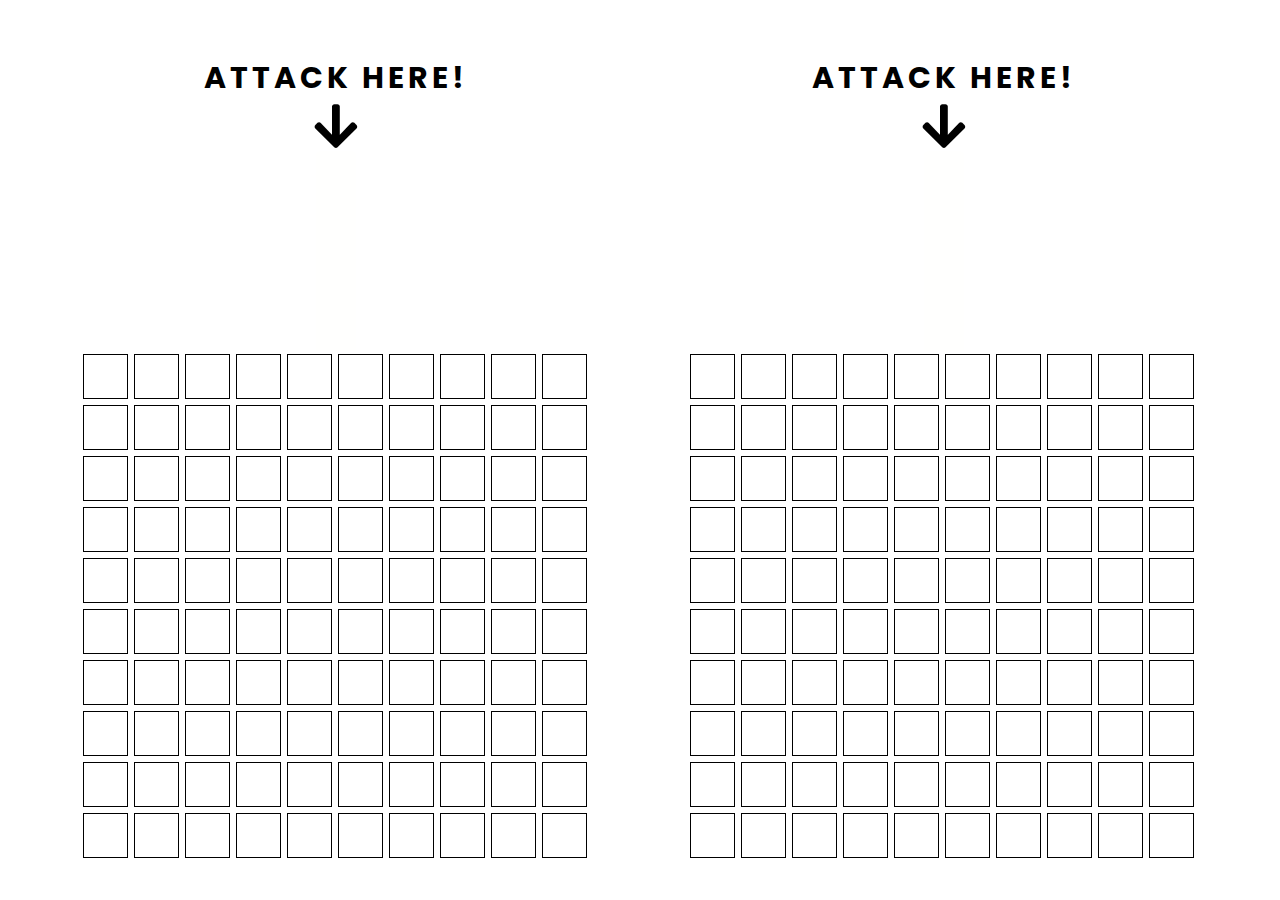
==== commit 4cbc081d: "Finished all functionality" ====
--- a/battleship-game.html
+++ b/battleship-game.html
@@ -4,11 +4,21 @@
     <meta charset="UTF-8" />
     <meta name="viewport" content="width=device-width, initial-scale=1.0" />
     <link rel="stylesheet" href="battleship-style.css" />
+    <link
+      rel="stylesheet"
+      href="https://cdnjs.cloudflare.com/ajax/libs/font-awesome/5.13.0/css/all.min.css"
+    />
     <title>Battleships - Game</title>
   </head>
   <body>
     <div class="p3-container">
+      
       <div class="player-container player1">
+        <div class="arrow">
+          <p>ATTACK HERE!</p>
+
+          <i class="fa fa-arrow-down"></i>
+        </div>
         <div class="current-player">
           <span></span>
           <div class="player-avatar"></div>
@@ -137,6 +147,11 @@
         </div>
       </div>
       <div class="player-container player2">
+        <div class="arrow">
+          <p>ATTACK HERE!</p>
+
+          <i class="fa fa-arrow-down"></i>
+        </div>
         <div class="current-player">
           <span></span>
           <div class="player-avatar"></div>
--- a/battleship-style.css
+++ b/battleship-style.css
@@ -134,6 +134,7 @@
   color: white;
   border-radius: 5px;
   align-items: center;
+  margin-right: 100px;
 }
 
 .avatar-container.page2 {
@@ -173,6 +174,7 @@
 .card-header h1 {
   margin-top: 110px;
   color: white;
+  font-size: 40px;
 }
 
 .card-content {
@@ -515,17 +517,58 @@
   border-radius: 5px;
 }
 
-/* .board-container::before {
-  content: "";
-  position: absolute;
-  width: 535px;
-  height: 535px;
-  /* background-color: black; 
-  z-index: 10;
-  pointer-events: visible;
-  display: block;
-}
-
-.board-container::before.hidden {
-  display: none;
-} */
+.card-container-p3 h1 {
+  font-size: 45px;
+}
+
+.card-container-p3 button {
+  font-size: 30px;
+  margin-bottom: 10px;
+  padding: 5px 10px;
+  border-radius: 5px;
+  border: 1px solid rgba(0, 0, 0, 0.3);
+  cursor: pointer;
+  background-color: #328caa;
+  color: white;
+}
+
+.card-container-p3 button:active {
+  transform: scale(1.02);
+  background-color: #64afc8;
+}
+
+.card-container-p3 button:hover {
+  transform: scale(1.02);
+}
+
+.arrow {
+  display: flex;
+  flex-direction: column;
+  align-items: center;
+  justify-content: center;
+  /* position: static; */
+}
+
+.arrow.hidden {
+  opacity: 0;
+}
+
+.arrow i {
+  font-size: 50px;
+  animation: arrow 0.6s infinite alternate ease-in-out;
+}
+
+.arrow p {
+  font-size: 30px;
+  font-weight: bold;
+  letter-spacing: 4px;
+}
+
+@keyframes arrow {
+  0% {
+    transform: translateY(0);
+  }
+  100% {
+    transform: translateY(-10px);
+  }
+}
